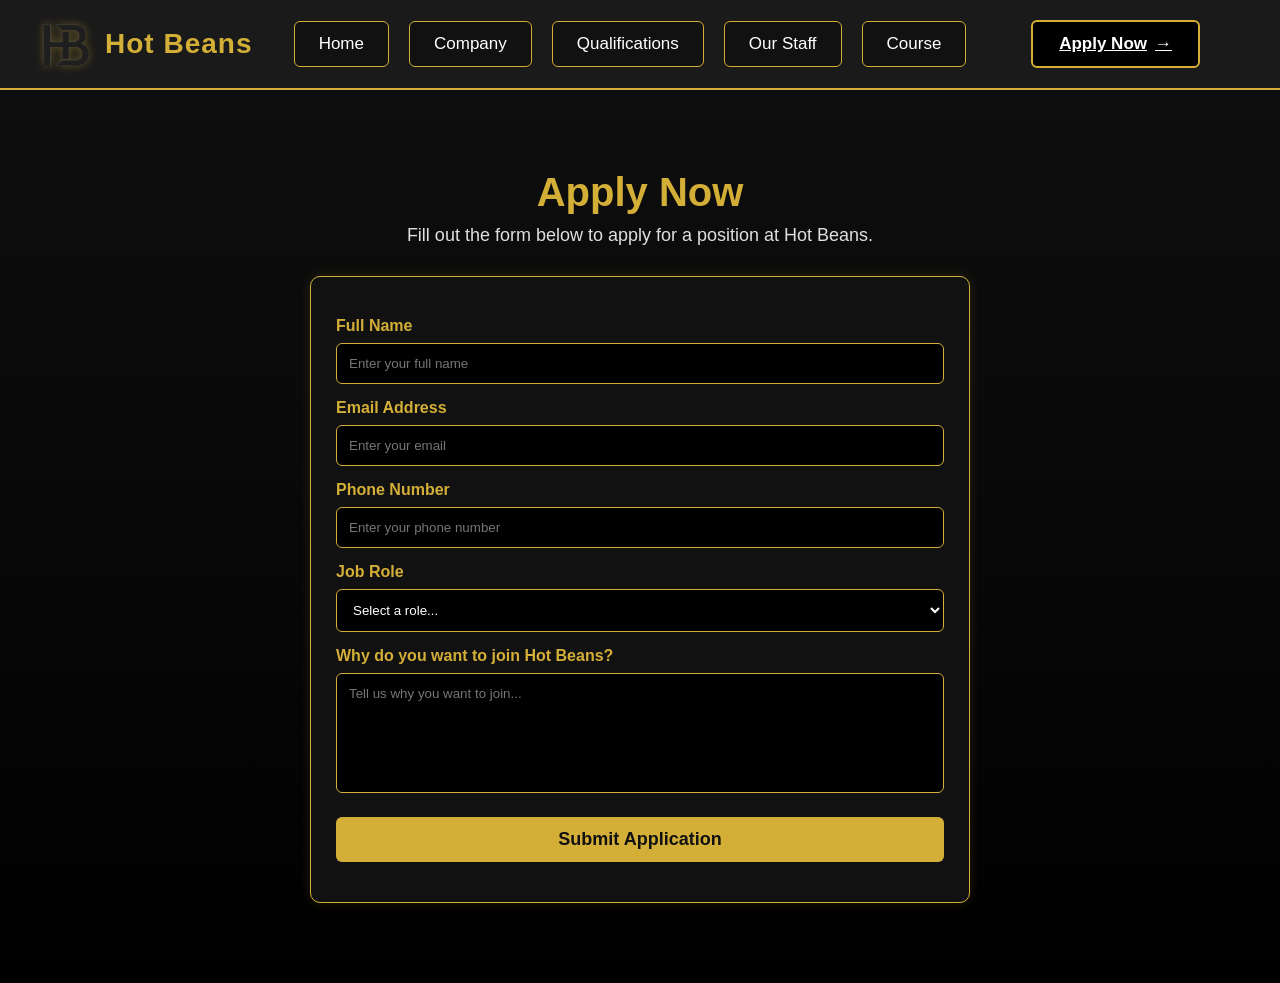
==== apply-now.html @ 09376557 "Add files via upload" ====
<!DOCTYPE html>
<html lang="en">
<head>
    <meta charset="UTF-8">  
    <meta name="viewport" content="width=device-width, initial-scale=1.0">
    <title>Hot Beans - Apply Now</title>
    <link rel="stylesheet" href="../css/form.css">
</head>

<body>

<header>
    <div class="logo-area">
        <a href="index.html">
            <img class="logo" src="../assets/Company-logo.png" alt="company logo">
        </a>
        <span class="logo-text">Hot Beans</span>
    </div>

    <nav>
        <ul class="navbar">
            <li><a href="index.html"><button class="nav-btn">Home</button></a></li>
            <li><a href="company.html"><button class="nav-btn">Company</button></a></li>
            <li><a href="qualifications.html"><button class="nav-btn">Qualifications</button></a></li>
            <li><a href="our staff.html"><button class="nav-btn">Our Staff</button></a></li>
            <li><a href="course.html"><button class="nav-btn">Course</button></a></li>
            <li><a href="apply-now.html" class="apply-top-btn active">Apply Now</a></li>
        </ul>
    </nav>
</header>

<section class="apply-section">
    <h1 class="apply-title">Apply Now</h1>
    <p class="apply-subtitle">Fill out the form below to apply for a position at Hot Beans.</p>

    <form id="applyForm" class="apply-form" action="https://formsubmit.co/abtinmajidavi@gmail.com" method="POST">

        <!-- REQUIRED FOR FORMSUBMIT -->
        <input type="hidden" name="_captcha" value="false">
        <input type="hidden" name="_template" value="table">
        <input type="hidden" name="_subject" value="New Hot Beans Application">

        <label>Full Name</label>
        <input type="text" id="name" name="Full Name" placeholder="Enter your full name" required>

        <label>Email Address</label>
        <input type="email" id="email" name="Email" placeholder="Enter your email" required>

        <label>Phone Number</label>
        <input type="text" id="phone" name="Phone Number" placeholder="Enter your phone number" required>

        <label>Job Role</label>
        <select id="role" name="Job Role" required>
            <option value="">Select a role...</option>
            <option value="Front-End Developer">Front-End Developer</option>
            <option value="Back-End Developer">Back-End Developer</option>
            <option value="UI/UX Designer">UI/UX Designer</option>
            <option value="Junior Developer">Junior Developer</option>
            <option value="QA Tester">QA Tester</option>
            <option value="Content Writer">Content Writer</option>
        </select>

        <label>Why do you want to join Hot Beans?</label>
        <textarea id="message" name="Message" placeholder="Tell us why you want to join..." required></textarea>

        <button type="submit" class="submit-btn">Submit Application</button>

        <p id="formMessage" class="form-message"></p>
    </form>
</section>

<script src="Form.js"></script>

</body>
</html>
---- css/form.css ----
* {
    box-sizing: border-box;
    margin: 0;
    padding: 0;
    font-family: Arial, Helvetica, sans-serif;
}

/* PAGE BACKGROUND */
body {
    background: linear-gradient(180deg, #0f0f0f 0%, #0a0a0a 40%, #000);
    color: #f5f5f5;
    min-height: 100vh;
}

/* HEADER + NAVBAR */
header {
    background: #1a1a1a;
    width: 100%;
    display: flex;
    justify-content: center; 
    align-items: center;
    padding: 20px 40px;
    border-bottom: 2px solid #d4af37;
    position: relative;
    height: 90px; /* stabilises absolute elements */
}

nav {
    flex: 1;
    display: flex;
    justify-content: center;
    position: relative;
}

.navbar {
    display: flex;
    gap: 20px;
    align-items: center;
    justify-content: center;
    width: 100%;
}

.navbar li {
    list-style: none;
}

/* NAV BUTTONS */
.nav-btn {
    background: #111;
    color: #fff;
    font-size: 17px;
    padding: 12px 24px;
    border: 1px solid #d4af37;
    border-radius: 6px;
    cursor: pointer;
    transition: 0.25s ease;
}

.nav-btn:hover {
    background: #d4af37;
    color: #111;
    transform: translateY(-2px);
}

.nav-btn.active {
    background: #d4af37;
    color: #111;
    border: 2px solid #f0d98a;
    font-weight: bold;
}

/* LOGO */
.logo {
    width: 50px;
    filter: drop-shadow(0 0 4px rgba(212,175,55,0.4));
}

.logo-area {
    display: flex;
    align-items: center;
    gap: 15px;
    position: absolute;
    left: 40px;
}

.logo-text {
    font-size: 28px;
    font-weight: bold;
    color: #d4af37; /* GOLD */
    letter-spacing: 1px;
}

/* APPLY NOW BUTTON — FIXED */
.apply-top-btn {
    position: absolute;
    right: 40px;
    top: 50%;                 /* center vertically */
    transform: translateY(-50%);
    background: #000;
    color: #fff;
    padding: 12px 26px;
    border-radius: 6px;
    font-size: 17px;
    font-weight: bold;
    border: 2px solid #d4af37;
    display: flex;
    align-items: center;
    gap: 8px;
    transition: 0.3s ease;
    z-index: 10;
}

.apply-top-btn::after {
    content: "→";
    transition: 0.3s ease;
}

.apply-top-btn:hover {
    background: #d4af37;
    color: #111;
    transform: translateY(-50%) translateY(-2px);
}

.apply-top-btn:hover::after {
    transform: translateX(6px);
}

/* HERO SECTION */
.hero {
    height: 80vh;
    display: flex;
    justify-content: center;
    align-items: center;
    text-align: center;
    padding: 20px;
}

.hero-content {
    max-width: 700px;
}

.hero-content h1 {
    font-size: 48px;
    font-weight: bold;
    margin-bottom: 20px;
    color: #d4af37;
}

.hero-content p {
    font-size: 20px;
    opacity: 0.9;
}

/* HERO BUTTONS */
.hero-buttons {
    margin-top: 30px;
    display: flex;
    justify-content: center;
    gap: 20px;
}

.btn {
    padding: 12px 28px;
    border-radius: 6px;
    font-size: 18px;
    font-weight: bold;
    text-decoration: none;
    transition: 0.25s ease;
}

.btn.primary {
    background: #d4af37;
    color: #111;
    border: 2px solid #f0d98a;
}

.btn.primary:hover {
    background: #f0d98a;
}

.btn.secondary {
    border: 2px solid #d4af37;
    color: #d4af37;
}

.btn.secondary:hover {
    background: #d4af37;
    color: #111;
}

/* ABOUT US SECTION */
.about-section {
    max-width: 1100px;
    margin: 60px auto;
    padding: 20px;
    text-align: center;
}

.about-title {
    font-size: 40px;
    font-weight: bold;
    color: #d4af37;
    margin-bottom: 10px;
}

.about-tagline {
    font-size: 22px;
    color: #e0e0e0;
    margin-bottom: 20px;
}

.about-intro {
    font-size: 17px;
    color: #cfcfcf;
    max-width: 900px;
    margin: 0 auto 40px auto;
    line-height: 1.6;
}

.about-subtitle {
    font-size: 28px;
    font-weight: bold;
    color: #d4af37;
    margin: 40px 0 15px;
}

.about-text {
    font-size: 16px;
    color: #e0e0e0;
    max-width: 900px;
    margin: 0 auto 20px auto;
    line-height: 1.7;
}

.mission-list {
    max-width: 900px;
    margin: 20px auto 40px auto;
    text-align: left;
    padding-left: 20px;
}

.mission-list li {
    margin-bottom: 12px;
    color: #f5f5f5;
    line-height: 1.6;
}

/* VALUES SECTION */
.values-section {
    max-width: 1100px;
    margin: 60px auto;
    padding: 20px;
    text-align: center;
}

.values-title {
    font-size: 40px;
    font-weight: bold;
    color: #d4af37;
    margin-bottom: 10px;
}

.values-subtitle {
    font-size: 22px;
    color: #e0e0e0;
    margin-bottom: 10px;
}

.values-intro {
    font-size: 16px;
    color: #cfcfcf;
    margin-bottom: 40px;
}

.values-grid {
    display: grid;
    grid-template-columns: repeat(3, 1fr);
    gap: 25px;
}

.value-card {
    background: #111;
    padding: 25px;
    border: 1px solid #d4af37;
    border-radius: 8px;
    box-shadow: 0 0 12px rgba(212,175,55,0.15);
    text-align: left;
}

.value-card h2 {
    color: #d4af37;
    font-size: 22px;
    margin-bottom: 10px;
}

.value-card p {
    color: #e0e0e0;
    line-height: 1.6;
}

/* JOB SPECIFICATION SECTION */
.job-spec-section {
    max-width: 900px;
    margin: 60px auto;
    padding: 20px;
}

.section-title {
    font-size: 36px;
    font-weight: bold;
    color: #d4af37;
    text-align: center;
    margin-bottom: 30px;
}

.job-spec-content {
    background: #111;
    padding: 25px 30px;
    border: 1px solid #d4af37;
    border-radius: 8px;
    box-shadow: 0 0 12px rgba(212,175,55,0.15);
}

.gold-subtitle {
    font-size: 24px;
    font-weight: bold;
    color: #d4af37;
    margin: 20px 0 10px;
}

.gold-list {
    margin-left: 20px;
    margin-bottom: 20px;
}

.gold-list li {
    margin-bottom: 8px;
}

.job-text {
    color: #e0e0e0;
    line-height: 1.6;
    margin-bottom: 15px;
}

/* COURSES SECTION */
.courses-section {
    max-width: 1100px;
    margin: 60px auto;
    padding: 20px;
    text-align: center;
}

.courses-title {
    font-size: 40px;
    font-weight: bold;
    color: #d4af37;
    margin-bottom: 10px;
}

.courses-subtitle {
    font-size: 18px;
    color: #e0e0e0;
    margin-bottom: 40px;
}

.courses-grid {
    display: grid;
    grid-template-columns: repeat(3, 1fr);
    gap: 25px;
}

.course-card {
    background: #111;
    padding: 25px;
    border: 1px solid #d4af37;
    border-radius: 8px;
    box-shadow: 0 0 12px rgba(212,175,55,0.15);
    text-align: left;
}

.course-card h2 {
    color: #d4af37;
    font-size: 24px;
    margin-bottom: 15px;
}

.course-card ul {
    margin-left: 20px;
    margin-bottom: 20px;
}

.course-card ul li {
    margin-bottom: 8px;
}

.course-btn {
    display: inline-block;
    padding: 10px 20px;
    background: #d4af37;
    color: #111;
    border-radius: 6px;
    font-weight: bold;
    text-decoration: none;
    transition: 0.25s ease;
}

.course-btn:hover {
    background: #f0d98a;
}


@media (max-width: 767px) {
    header {
        flex-direction: column;
        gap: 20px;
    }

    .navbar {
        flex-direction: column;
        width: 100%;
    }

    .nav-btn {
        width: 100%;
        text-align: center;
    }

    .apply-top-btn {
        position: static;
        margin-top: 10px;
        transform: none;
    }
}

/* STAFF PAGE */
.staff-section {
    max-width: 1100px;
    margin: 60px auto;
    padding: 20px;
    text-align: center;
}

.staff-title {
    font-size: 40px;
    font-weight: bold;
    color: #d4af37;
    margin-bottom: 10px;
}

.staff-subtitle {
    font-size: 18px;
    color: #e0e0e0;
    margin-bottom: 40px;
}

.category-title {
    font-size: 28px;
    font-weight: bold;
    color: #d4af37;
    margin: 40px 0 20px;
}

/* DEFAULT GRID (Managers + Staff) */
.staff-grid {
    display: grid;
    grid-template-columns: repeat(3, 1fr);
    gap: 25px;
    justify-items: center;
}

/* CEO GRID — CENTER THE BOX */
.staff-category.ceo .staff-grid {
    display: flex;
    justify-content: center;
}


/* STAFF CARDS (NO ANIMATIONS) */
.staff-card {
    background: #111;
    padding: 20px;
    border: 1px solid #d4af37;
    border-radius: 10px;
    width: 100%;
    max-width: 300px;
    box-shadow: 0 0 12px rgba(212,175,55,0.15);
    text-align: center;
}

.staff-card img {
    width: 100%;
    height: 260px;
    object-fit: cover;
    border-radius: 8px;
    border: 3px solid #d4af37;
}

.staff-card h3 {
    margin-top: 15px;
    font-size: 22px;
    color: #d4af37;
}

.staff-card p {
    color: #e0e0e0;
    margin-top: 5px;
}

.staff-bio {
    font-size: 14px;
    opacity: 0.9;
    margin-top: 10px;
}

/* MOBILE */
@media (max-width: 900px) {
    .staff-grid {
        grid-template-columns: 1fr;
    }
}

/* APPLY NOW PAGE */
.apply-section {
    max-width: 700px;
    margin: 60px auto;
    padding: 20px;
    text-align: center;
}

.apply-title {
    font-size: 40px;
    font-weight: bold;
    color: #d4af37;
    margin-bottom: 10px;
}

.apply-subtitle {
    font-size: 18px;
    color: #e0e0e0;
    margin-bottom: 30px;
}

.apply-form {
    background: #111;
    padding: 25px;
    border: 1px solid #d4af37;
    border-radius: 10px;
    box-shadow: 0 0 12px rgba(212,175,55,0.15);
    text-align: left;
}

.apply-form label {
    color: #d4af37;
    font-weight: bold;
    display: block;
    margin-top: 15px;
}

.apply-form input,
.apply-form textarea {
    width: 100%;
    padding: 12px;
    margin-top: 8px;
    border-radius: 6px;
    border: 1px solid #d4af37;
    background: #000;
    color: #fff;
}

.apply-form textarea {
    height: 120px;
    resize: none;
}

.submit-btn {
    width: 100%;
    margin-top: 20px;
    padding: 12px;
    background: #d4af37;
    color: #111;
    border: none;
    border-radius: 6px;
    font-size: 18px;
    font-weight: bold;
    cursor: pointer;
}

.submit-btn:hover {
    background: #f0d98a;
}

.form-message {
    margin-top: 15px;
    font-size: 16px;
    text-align: center;
}

.apply-form select {
    width: 100%;
    padding: 12px;
    margin-top: 8px;
    border-radius: 6px;
    border: 1px solid #d4af37;
    background: #000;
    color: #fff;
}

@keyframes shake {
    0% { transform: translateX(0); }
    25% { transform: translateX(-4px); }
    50% { transform: translateX(4px); }
    75% { transform: translateX(-4px); }
    100% { transform: translateX(0); }
}

@keyframes glow {
    0% { box-shadow: 0 0 0px #d4af37; }
    100% { box-shadow: 0 0 10px #d4af37; }
}

@keyframes successPop {
    0% { transform: scale(0.8); opacity: 0; }
    100% { transform: scale(1); opacity: 1; }
}

/* Shake animation */
@keyframes shake {
    0% { transform: translateX(0); }
    25% { transform: translateX(-4px); }
    50% { transform: translateX(4px); }
    75% { transform: translateX(-4px); }
    100% { transform: translateX(0); }
}

.shake {
    animation: shake 0.3s;
}

/* Glow animation */
@keyframes glow {
    0% { box-shadow: 0 0 0px #d4af37; }
    100% { box-shadow: 0 0 10px #d4af37; }
}

.glow {
    animation: glow 0.5s;
}

/* Success pop animation */
@keyframes successPop {
    0% { transform: scale(0.8); opacity: 0; }
    100% { transform: scale(1); opacity: 1; }
}

.success-pop {
    animation: successPop 0.6s;
}
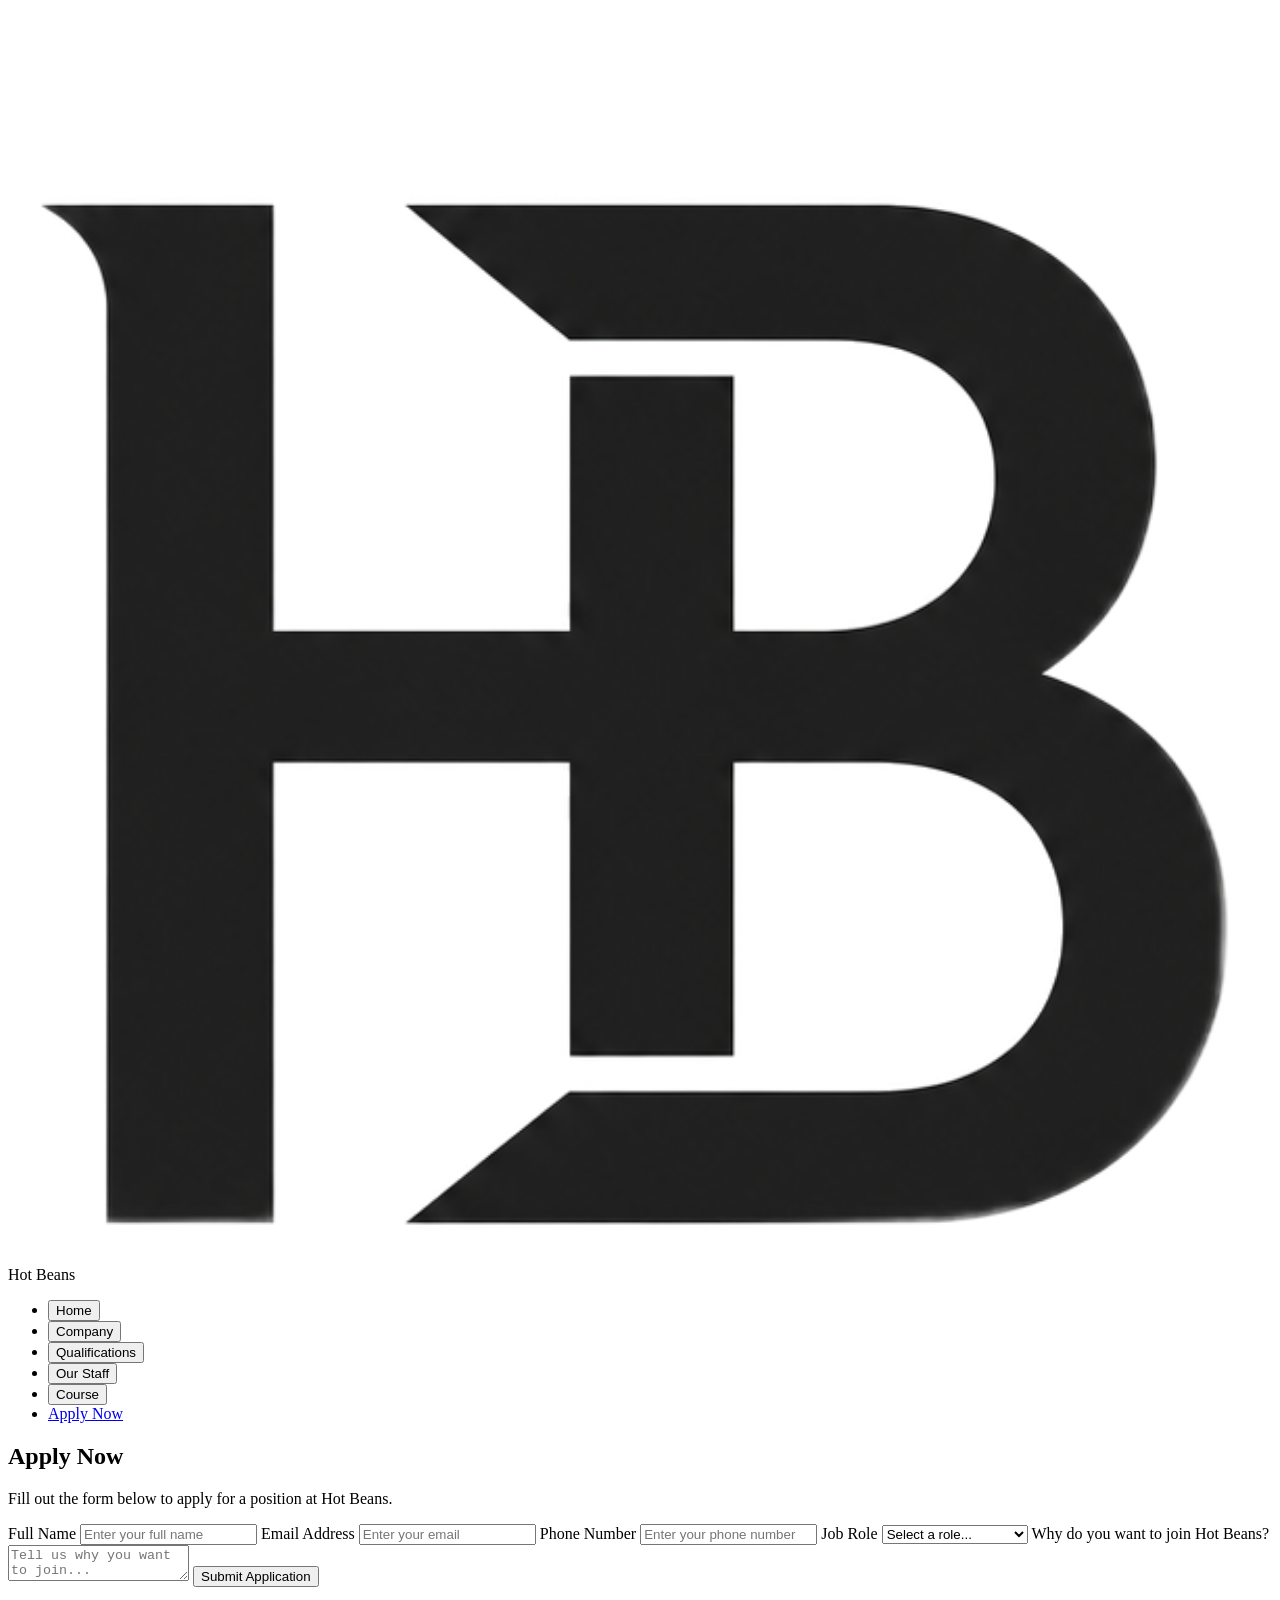
==== commit 7582a031: "Fix stylesheet link in apply-now.html Updated the stylesheet link to use a relative path." ====
--- a/apply-now.html
+++ b/apply-now.html
@@ -4,7 +4,7 @@
     <meta charset="UTF-8">  
     <meta name="viewport" content="width=device-width, initial-scale=1.0">
     <title>Hot Beans - Apply Now</title>
-    <link rel="stylesheet" href="../css/form.css">
+    <link rel="stylesheet" href="/form.css">
 </head>
 
 <body>
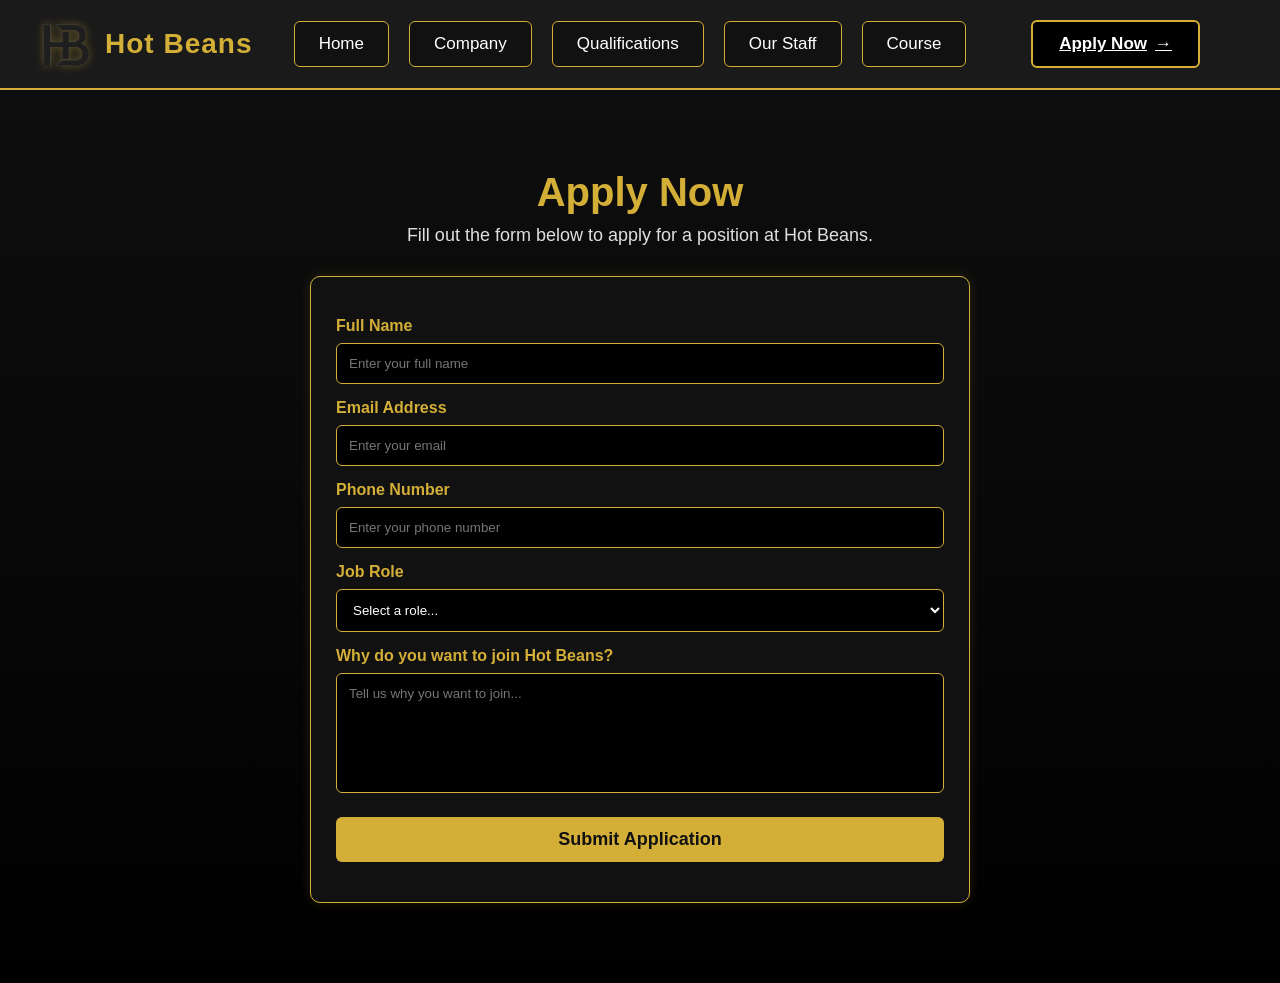
==== commit ffdaa945: "Update apply-now.html" ====
--- a/apply-now.html
+++ b/apply-now.html
@@ -4,7 +4,7 @@
     <meta charset="UTF-8">  
     <meta name="viewport" content="width=device-width, initial-scale=1.0">
     <title>Hot Beans - Apply Now</title>
-    <link rel="stylesheet" href="/form.css">
+    <link rel="stylesheet" href="../css/form.css">
 </head>
 
 <body>
--- a/css/form.css
+++ b/css/form.css
@@ -0,0 +1,658 @@
+* {
+    box-sizing: border-box;
+    margin: 0;
+    padding: 0;
+    font-family: Arial, Helvetica, sans-serif;
+}
+
+/* PAGE BACKGROUND */
+body {
+    background: linear-gradient(180deg, #0f0f0f 0%, #0a0a0a 40%, #000);
+    color: #f5f5f5;
+    min-height: 100vh;
+}
+
+/* HEADER + NAVBAR */
+header {
+    background: #1a1a1a;
+    width: 100%;
+    display: flex;
+    justify-content: center; 
+    align-items: center;
+    padding: 20px 40px;
+    border-bottom: 2px solid #d4af37;
+    position: relative;
+    height: 90px; /* stabilises absolute elements */
+}
+
+nav {
+    flex: 1;
+    display: flex;
+    justify-content: center;
+    position: relative;
+}
+
+.navbar {
+    display: flex;
+    gap: 20px;
+    align-items: center;
+    justify-content: center;
+    width: 100%;
+}
+
+.navbar li {
+    list-style: none;
+}
+
+/* NAV BUTTONS */
+.nav-btn {
+    background: #111;
+    color: #fff;
+    font-size: 17px;
+    padding: 12px 24px;
+    border: 1px solid #d4af37;
+    border-radius: 6px;
+    cursor: pointer;
+    transition: 0.25s ease;
+}
+
+.nav-btn:hover {
+    background: #d4af37;
+    color: #111;
+    transform: translateY(-2px);
+}
+
+.nav-btn.active {
+    background: #d4af37;
+    color: #111;
+    border: 2px solid #f0d98a;
+    font-weight: bold;
+}
+
+/* LOGO */
+.logo {
+    width: 50px;
+    filter: drop-shadow(0 0 4px rgba(212,175,55,0.4));
+}
+
+.logo-area {
+    display: flex;
+    align-items: center;
+    gap: 15px;
+    position: absolute;
+    left: 40px;
+}
+
+.logo-text {
+    font-size: 28px;
+    font-weight: bold;
+    color: #d4af37; /* GOLD */
+    letter-spacing: 1px;
+}
+
+/* APPLY NOW BUTTON — FIXED */
+.apply-top-btn {
+    position: absolute;
+    right: 40px;
+    top: 50%;                 /* center vertically */
+    transform: translateY(-50%);
+    background: #000;
+    color: #fff;
+    padding: 12px 26px;
+    border-radius: 6px;
+    font-size: 17px;
+    font-weight: bold;
+    border: 2px solid #d4af37;
+    display: flex;
+    align-items: center;
+    gap: 8px;
+    transition: 0.3s ease;
+    z-index: 10;
+}
+
+.apply-top-btn::after {
+    content: "→";
+    transition: 0.3s ease;
+}
+
+.apply-top-btn:hover {
+    background: #d4af37;
+    color: #111;
+    transform: translateY(-50%) translateY(-2px);
+}
+
+.apply-top-btn:hover::after {
+    transform: translateX(6px);
+}
+
+/* HERO SECTION */
+.hero {
+    height: 80vh;
+    display: flex;
+    justify-content: center;
+    align-items: center;
+    text-align: center;
+    padding: 20px;
+}
+
+.hero-content {
+    max-width: 700px;
+}
+
+.hero-content h1 {
+    font-size: 48px;
+    font-weight: bold;
+    margin-bottom: 20px;
+    color: #d4af37;
+}
+
+.hero-content p {
+    font-size: 20px;
+    opacity: 0.9;
+}
+
+/* HERO BUTTONS */
+.hero-buttons {
+    margin-top: 30px;
+    display: flex;
+    justify-content: center;
+    gap: 20px;
+}
+
+.btn {
+    padding: 12px 28px;
+    border-radius: 6px;
+    font-size: 18px;
+    font-weight: bold;
+    text-decoration: none;
+    transition: 0.25s ease;
+}
+
+.btn.primary {
+    background: #d4af37;
+    color: #111;
+    border: 2px solid #f0d98a;
+}
+
+.btn.primary:hover {
+    background: #f0d98a;
+}
+
+.btn.secondary {
+    border: 2px solid #d4af37;
+    color: #d4af37;
+}
+
+.btn.secondary:hover {
+    background: #d4af37;
+    color: #111;
+}
+
+/* ABOUT US SECTION */
+.about-section {
+    max-width: 1100px;
+    margin: 60px auto;
+    padding: 20px;
+    text-align: center;
+}
+
+.about-title {
+    font-size: 40px;
+    font-weight: bold;
+    color: #d4af37;
+    margin-bottom: 10px;
+}
+
+.about-tagline {
+    font-size: 22px;
+    color: #e0e0e0;
+    margin-bottom: 20px;
+}
+
+.about-intro {
+    font-size: 17px;
+    color: #cfcfcf;
+    max-width: 900px;
+    margin: 0 auto 40px auto;
+    line-height: 1.6;
+}
+
+.about-subtitle {
+    font-size: 28px;
+    font-weight: bold;
+    color: #d4af37;
+    margin: 40px 0 15px;
+}
+
+.about-text {
+    font-size: 16px;
+    color: #e0e0e0;
+    max-width: 900px;
+    margin: 0 auto 20px auto;
+    line-height: 1.7;
+}
+
+.mission-list {
+    max-width: 900px;
+    margin: 20px auto 40px auto;
+    text-align: left;
+    padding-left: 20px;
+}
+
+.mission-list li {
+    margin-bottom: 12px;
+    color: #f5f5f5;
+    line-height: 1.6;
+}
+
+/* VALUES SECTION */
+.values-section {
+    max-width: 1100px;
+    margin: 60px auto;
+    padding: 20px;
+    text-align: center;
+}
+
+.values-title {
+    font-size: 40px;
+    font-weight: bold;
+    color: #d4af37;
+    margin-bottom: 10px;
+}
+
+.values-subtitle {
+    font-size: 22px;
+    color: #e0e0e0;
+    margin-bottom: 10px;
+}
+
+.values-intro {
+    font-size: 16px;
+    color: #cfcfcf;
+    margin-bottom: 40px;
+}
+
+.values-grid {
+    display: grid;
+    grid-template-columns: repeat(3, 1fr);
+    gap: 25px;
+}
+
+.value-card {
+    background: #111;
+    padding: 25px;
+    border: 1px solid #d4af37;
+    border-radius: 8px;
+    box-shadow: 0 0 12px rgba(212,175,55,0.15);
+    text-align: left;
+}
+
+.value-card h2 {
+    color: #d4af37;
+    font-size: 22px;
+    margin-bottom: 10px;
+}
+
+.value-card p {
+    color: #e0e0e0;
+    line-height: 1.6;
+}
+
+/* JOB SPECIFICATION SECTION */
+.job-spec-section {
+    max-width: 900px;
+    margin: 60px auto;
+    padding: 20px;
+}
+
+.section-title {
+    font-size: 36px;
+    font-weight: bold;
+    color: #d4af37;
+    text-align: center;
+    margin-bottom: 30px;
+}
+
+.job-spec-content {
+    background: #111;
+    padding: 25px 30px;
+    border: 1px solid #d4af37;
+    border-radius: 8px;
+    box-shadow: 0 0 12px rgba(212,175,55,0.15);
+}
+
+.gold-subtitle {
+    font-size: 24px;
+    font-weight: bold;
+    color: #d4af37;
+    margin: 20px 0 10px;
+}
+
+.gold-list {
+    margin-left: 20px;
+    margin-bottom: 20px;
+}
+
+.gold-list li {
+    margin-bottom: 8px;
+}
+
+.job-text {
+    color: #e0e0e0;
+    line-height: 1.6;
+    margin-bottom: 15px;
+}
+
+/* COURSES SECTION */
+.courses-section {
+    max-width: 1100px;
+    margin: 60px auto;
+    padding: 20px;
+    text-align: center;
+}
+
+.courses-title {
+    font-size: 40px;
+    font-weight: bold;
+    color: #d4af37;
+    margin-bottom: 10px;
+}
+
+.courses-subtitle {
+    font-size: 18px;
+    color: #e0e0e0;
+    margin-bottom: 40px;
+}
+
+.courses-grid {
+    display: grid;
+    grid-template-columns: repeat(3, 1fr);
+    gap: 25px;
+}
+
+.course-card {
+    background: #111;
+    padding: 25px;
+    border: 1px solid #d4af37;
+    border-radius: 8px;
+    box-shadow: 0 0 12px rgba(212,175,55,0.15);
+    text-align: left;
+}
+
+.course-card h2 {
+    color: #d4af37;
+    font-size: 24px;
+    margin-bottom: 15px;
+}
+
+.course-card ul {
+    margin-left: 20px;
+    margin-bottom: 20px;
+}
+
+.course-card ul li {
+    margin-bottom: 8px;
+}
+
+.course-btn {
+    display: inline-block;
+    padding: 10px 20px;
+    background: #d4af37;
+    color: #111;
+    border-radius: 6px;
+    font-weight: bold;
+    text-decoration: none;
+    transition: 0.25s ease;
+}
+
+.course-btn:hover {
+    background: #f0d98a;
+}
+
+
+@media (max-width: 767px) {
+    header {
+        flex-direction: column;
+        gap: 20px;
+    }
+
+    .navbar {
+        flex-direction: column;
+        width: 100%;
+    }
+
+    .nav-btn {
+        width: 100%;
+        text-align: center;
+    }
+
+    .apply-top-btn {
+        position: static;
+        margin-top: 10px;
+        transform: none;
+    }
+}
+
+/* STAFF PAGE */
+.staff-section {
+    max-width: 1100px;
+    margin: 60px auto;
+    padding: 20px;
+    text-align: center;
+}
+
+.staff-title {
+    font-size: 40px;
+    font-weight: bold;
+    color: #d4af37;
+    margin-bottom: 10px;
+}
+
+.staff-subtitle {
+    font-size: 18px;
+    color: #e0e0e0;
+    margin-bottom: 40px;
+}
+
+.category-title {
+    font-size: 28px;
+    font-weight: bold;
+    color: #d4af37;
+    margin: 40px 0 20px;
+}
+
+/* DEFAULT GRID (Managers + Staff) */
+.staff-grid {
+    display: grid;
+    grid-template-columns: repeat(3, 1fr);
+    gap: 25px;
+    justify-items: center;
+}
+
+/* CEO GRID — CENTER THE BOX */
+.staff-category.ceo .staff-grid {
+    display: flex;
+    justify-content: center;
+}
+
+
+/* STAFF CARDS (NO ANIMATIONS) */
+.staff-card {
+    background: #111;
+    padding: 20px;
+    border: 1px solid #d4af37;
+    border-radius: 10px;
+    width: 100%;
+    max-width: 300px;
+    box-shadow: 0 0 12px rgba(212,175,55,0.15);
+    text-align: center;
+}
+
+.staff-card img {
+    width: 100%;
+    height: 260px;
+    object-fit: cover;
+    border-radius: 8px;
+    border: 3px solid #d4af37;
+}
+
+.staff-card h3 {
+    margin-top: 15px;
+    font-size: 22px;
+    color: #d4af37;
+}
+
+.staff-card p {
+    color: #e0e0e0;
+    margin-top: 5px;
+}
+
+.staff-bio {
+    font-size: 14px;
+    opacity: 0.9;
+    margin-top: 10px;
+}
+
+/* MOBILE */
+@media (max-width: 900px) {
+    .staff-grid {
+        grid-template-columns: 1fr;
+    }
+}
+
+/* APPLY NOW PAGE */
+.apply-section {
+    max-width: 700px;
+    margin: 60px auto;
+    padding: 20px;
+    text-align: center;
+}
+
+.apply-title {
+    font-size: 40px;
+    font-weight: bold;
+    color: #d4af37;
+    margin-bottom: 10px;
+}
+
+.apply-subtitle {
+    font-size: 18px;
+    color: #e0e0e0;
+    margin-bottom: 30px;
+}
+
+.apply-form {
+    background: #111;
+    padding: 25px;
+    border: 1px solid #d4af37;
+    border-radius: 10px;
+    box-shadow: 0 0 12px rgba(212,175,55,0.15);
+    text-align: left;
+}
+
+.apply-form label {
+    color: #d4af37;
+    font-weight: bold;
+    display: block;
+    margin-top: 15px;
+}
+
+.apply-form input,
+.apply-form textarea {
+    width: 100%;
+    padding: 12px;
+    margin-top: 8px;
+    border-radius: 6px;
+    border: 1px solid #d4af37;
+    background: #000;
+    color: #fff;
+}
+
+.apply-form textarea {
+    height: 120px;
+    resize: none;
+}
+
+.submit-btn {
+    width: 100%;
+    margin-top: 20px;
+    padding: 12px;
+    background: #d4af37;
+    color: #111;
+    border: none;
+    border-radius: 6px;
+    font-size: 18px;
+    font-weight: bold;
+    cursor: pointer;
+}
+
+.submit-btn:hover {
+    background: #f0d98a;
+}
+
+.form-message {
+    margin-top: 15px;
+    font-size: 16px;
+    text-align: center;
+}
+
+.apply-form select {
+    width: 100%;
+    padding: 12px;
+    margin-top: 8px;
+    border-radius: 6px;
+    border: 1px solid #d4af37;
+    background: #000;
+    color: #fff;
+}
+
+@keyframes shake {
+    0% { transform: translateX(0); }
+    25% { transform: translateX(-4px); }
+    50% { transform: translateX(4px); }
+    75% { transform: translateX(-4px); }
+    100% { transform: translateX(0); }
+}
+
+@keyframes glow {
+    0% { box-shadow: 0 0 0px #d4af37; }
+    100% { box-shadow: 0 0 10px #d4af37; }
+}
+
+@keyframes successPop {
+    0% { transform: scale(0.8); opacity: 0; }
+    100% { transform: scale(1); opacity: 1; }
+}
+
+/* Shake animation */
+@keyframes shake {
+    0% { transform: translateX(0); }
+    25% { transform: translateX(-4px); }
+    50% { transform: translateX(4px); }
+    75% { transform: translateX(-4px); }
+    100% { transform: translateX(0); }
+}
+
+.shake {
+    animation: shake 0.3s;
+}
+
+/* Glow animation */
+@keyframes glow {
+    0% { box-shadow: 0 0 0px #d4af37; }
+    100% { box-shadow: 0 0 10px #d4af37; }
+}
+
+.glow {
+    animation: glow 0.5s;
+}
+
+/* Success pop animation */
+@keyframes successPop {
+    0% { transform: scale(0.8); opacity: 0; }
+    100% { transform: scale(1); opacity: 1; }
+}
+
+.success-pop {
+    animation: successPop 0.6s;
+}
